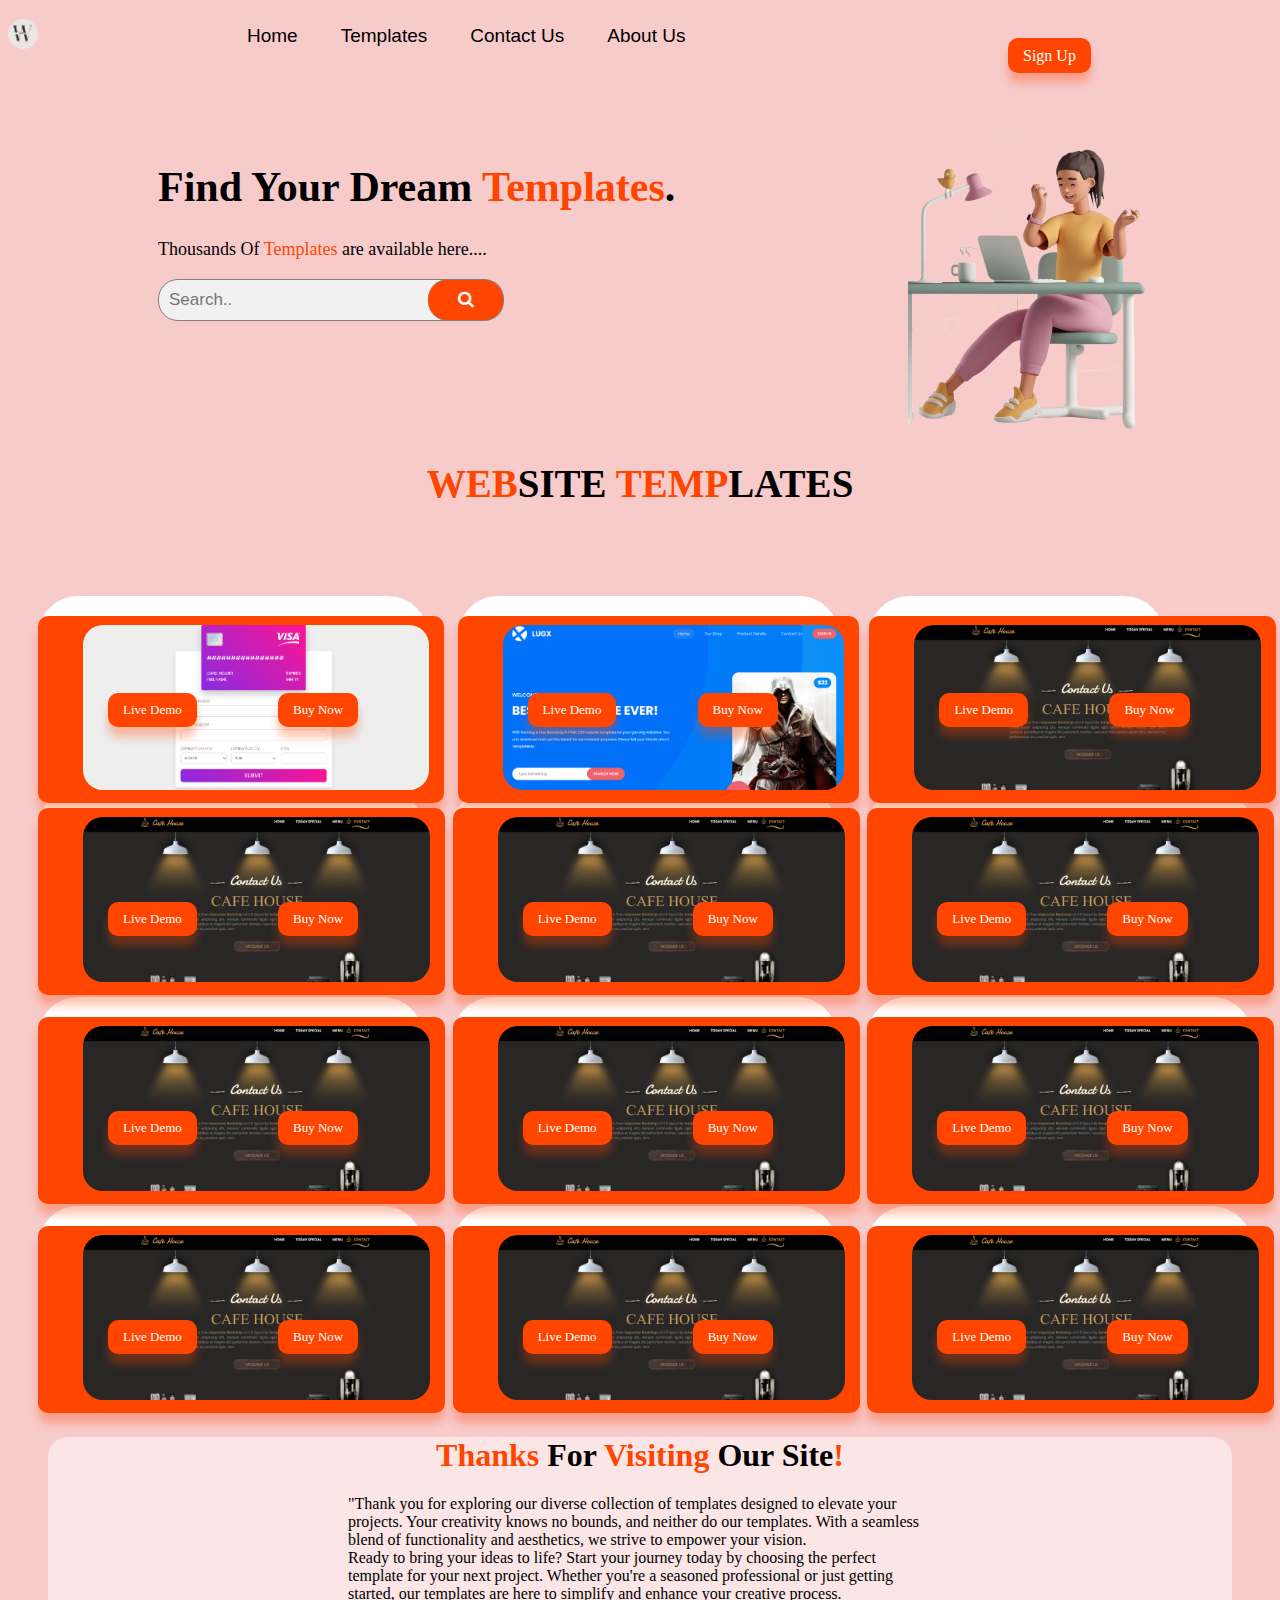
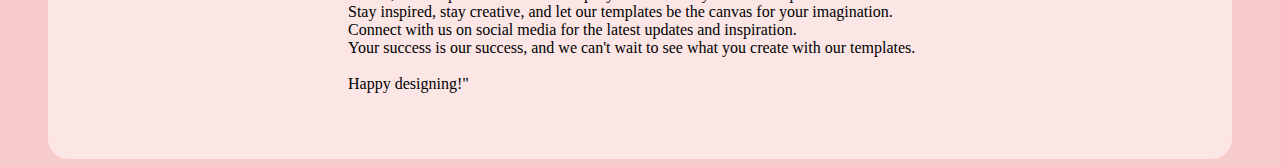
==== index.html @ ff994d34 "Add files via upload" ====
<!DOCTYPE html>
<html lang="en">
<head>
    <meta charset="UTF-8">
    <meta name="viewport" content="width=device-width, initial-scale=1.0">
    <title>Webzify</title>
    <link rel="icon" href="/img/webz.png">
    <link rel="stylesheet" href="/css/style.css">
    <link rel="stylesheet" href="https://cdnjs.cloudflare.com/ajax/libs/font-awesome/4.7.0/css/font-awesome.min.css">

</head>
<body>
<header>
    <div class="image">
        <img src="/img/webz.png">
   </div>

<div class="head">

    <div class="inner">
    <a href="#">Home</a>
    <a href="#">Templates</a>
    <a href="#">Contact Us</a>
    <a href="#">About Us</a>
</div>
</div>
 <!-- <span class="dot"></span>  -->
 <div class="mainsign">
   <div class="sign"><a href="signup.html">Sign Up</a></div> 
</div>
</header>

<div class="name">
<h1>Find Your Dream <span>Templates</span>.</h1>
<h2>Thousands Of  <span>Templates</span> are available here....</h2>
</div>

<form class="example" action="action_page.php">
  <input type="text" placeholder="Search.." name="search">
  <button type="submit"><i class="fa fa-search"></i></button>
</form>

<div class="mainimg">
    <img src="/img/zimg.png">
</div>

<div class="temphd">
    <h1><SPAN>WEB</SPAN>SITE <SPAN>TEMP</SPAN>LATES</h1>
</div>


    <div class="block">

<div class="container">
    <div class="hov">
    <a href="https://webzify-cc.netlify.app"><img src="/img/1temp.png"></a>
</div>
    <h2> ₹799</h2>
    <h4>Fully modernized Credit Card page for payments.</h4>
   <div class="cont2">
    <a href="https://webzify-cc.netlify.app" target="_blank">Live Demo</a>
   <div class="buy"> 
    <a href="#">Buy Now</a>
</div>
</div>

</div>

    <div class="container">
        <div class="hov">
          <a href="https://webzify-gamingsite.netlify.app/" target="_blank"><img src="/img/2temp.png"></a>  
        </div>

        
        <h2> ₹799</h2>
        <h4>Gaming site. Website to buy and wishlist games.</h4>
        <div class="cont2">
        <a href="https://webzify-gamingsite.netlify.app/" target="_blank">Live Demo</a>
        <div class="buy"> 
            <a href="#">Buy Now</a>
        </div>
    </div>
    </div>

    <div class="container">
        <div class="hov">
           <a href="https://webzify-cafe.netlify.app/" target="_blank"><img src="/img/3temp.png"> </a> 
        </div>        <h2> ₹799</h2>
        <h4>Cafe site. Webiste to order coffees.</h4>
        <div class="cont2">
        <a href="https://webzify-cafe.netlify.app/" target="_blank">Live Demo</a>
        <div class="buy"> 
            <a href="#">Buy Now</a>
        </div>
    </div>
    </div>
</div>

<div class="templates">
    <div class="container">
        <div class="hov">
            <a href="https://webzify-cafe.netlify.app/" target="_blank"><img src="/img/3temp.png"> </a> 
        </div>        <h2> ₹799</h2>
        <h4>Lorem ipsum dolor sit amet consectetur adipisicing.</h4>
        <div class="cont2">
            <a href="https://webzify-cafe.netlify.app/" target="_blank">Live Demo</a>
            <div class="buy"> 
                <a href="#">Buy Now</a>
            </div>
        </div>
        
    </div>
    <div class="container">
        <div class="hov">
            <a href="https://webzify-cafe.netlify.app/" target="_blank"><img src="/img/3temp.png"> </a> 
        </div>        <h2> ₹799</h2>
        <h4>Lorem ipsum dolor sit amet consectetur adipisicing.</h4>
        <div class="cont2">
            <a href="https://webzify-cafe.netlify.app/" target="_blank">Live Demo</a>
            <div class="buy"> 
                <a href="#">Buy Now</a>
            </div>
        </div>
        
    </div>
    <div class="container">
        <div class="hov">
            <a href="https://webzify-cafe.netlify.app/" target="_blank"><img src="/img/3temp.png"> </a> 
        </div>        <h2> ₹799</h2>
        <h4>Lorem ipsum dolor sit amet consectetur adipisicing.</h4>
        <div class="cont2">
            <a href="https://webzify-cafe.netlify.app/" target="_blank">Live Demo</a>
            <div class="buy"> 
                <a href="#">Buy Now</a>
            </div>
        </div>
        
    </div>
    
</div>
<div class="templates">
    <div class="container">
        <div class="hov">
            <a href="https://webzify-cafe.netlify.app/" target="_blank"><img src="/img/3temp.png"> </a> 
        </div>        <h2> ₹799</h2>
        <h4>Lorem ipsum dolor sit amet consectetur adipisicing.</h4>
        <div class="cont2">
            <a href="https://webzify-cafe.netlify.app/" target="_blank">Live Demo</a>
            <div class="buy"> 
                <a href="#">Buy Now</a>
            </div>
        </div>
        
    </div>
    <div class="container">
        <div class="hov">
            <a href="https://webzify-cafe.netlify.app/" target="_blank"><img src="/img/3temp.png"> </a> 
        </div>        <h2> ₹799</h2>
        <h4>Lorem ipsum dolor sit amet consectetur adipisicing.</h4>
        <div class="cont2">
            <a href="https://webzify-cafe.netlify.app/" target="_blank">Live Demo</a>
            <div class="buy"> 
                <a href="#">Buy Now</a>
            </div>
        </div>
        
    </div>
    <div class="container">
        <div class="hov">
            <a href="https://webzify-cafe.netlify.app/" target="_blank"><img src="/img/3temp.png"> </a> 
        </div>        <h2> ₹799</h2>
        <h4>Lorem ipsum dolor sit amet consectetur adipisicing.</h4>
        <div class="cont2">
            <a href="https://webzify-cafe.netlify.app/" target="_blank">Live Demo</a>
            <div class="buy"> 
                <a href="#">Buy Now</a>
            </div>
        </div>
        
        
    </div>
    
</div>
<div class="templates">
    <div class="container">
        <div class="hov">
            <a href="https://webzify-cafe.netlify.app/" target="_blank"><img src="/img/3temp.png"> </a> 
        </div>        <h2> ₹799</h2>
        <h4>Lorem ipsum dolor sit amet consectetur adipisicing.</h4>
        <div class="cont2">
            <a href="https://webzify-cafe.netlify.app/" target="_blank">Live Demo</a>
            <div class="buy"> 
                <a href="#">Buy Now</a>
            </div>
        </div>
    </div>
    <div class="container">
        <div class="hov">
            <a href="https://webzify-cafe.netlify.app/" target="_blank"><img src="/img/3temp.png"> </a> 
        </div>        <h2> ₹799</h2>
        <h4>Lorem ipsum dolor sit amet consectetur adipisicing.</h4>
        <div class="cont2">
            <a href="https://webzify-cafe.netlify.app/" target="_blank">Live Demo</a>
            <div class="buy"> 
                <a href="#">Buy Now</a>
            </div>
        </div>
        
    </div>
    <div class="container">
        <div class="hov">
            <a href="https://webzify-cafe.netlify.app/" target="_blank"><img src="/img/3temp.png"> </a> 
        </div>        <h2> ₹799</h2>
        <h4>Lorem ipsum dolor sit amet consectetur adipisicing.</h4>
        <div class="cont2">
            <a href="https://webzify-cafe.netlify.app/" target="_blank">Live Demo</a>
            <div class="buy"> 
                <a href="#">Buy Now</a>
            </div>
        </div>
        
    </div>
    
</div>





<div class="end">
    <div class="endc">
        <h1><span>Thanks</span> For <span>Visiting</span> Our Site<span>!</span></h1>

        <p>"Thank you for exploring our diverse collection of templates designed to elevate your projects. Your creativity knows no bounds, and neither do our templates.  With a seamless blend of functionality and aesthetics, we strive to empower your vision.
<br>
            Ready to bring your ideas to life? Start your journey today by choosing the perfect template for your next project. Whether you're a seasoned professional or just getting started, our templates are here to simplify and enhance your creative process.
            <br>           
            Stay inspired, stay creative, and let our templates be the canvas for your imagination. Connect with us on social media for the latest updates and inspiration.
            <br>          
            Your success is our success, and we can't wait to see what you create with our templates.
            <br>
            <br>      
            Happy designing!"</p>
    </div>

</div>
</body>
</html>
---- css/style.css ----
@import url(https://db.onlinewebfonts.com/c/6138beb83221f6eb46ed08543a304d1d?family=Twentieth+Century); 

body{
    background-color: rgba(226, 43, 43, 0.244);
}
  

.inner a{
    text-decoration: none;
    margin-left: 39px;
    font-size: 16px;
    font-family: 'Trebuchet MS', 'Lucida Sans Unicode', 'Lucida Grande', 'Lucida Sans', Arial, sans-serif;
    color: black;
}
.head{
    margin-left: 200px;  
    margin-top: -28px; 
}

.text a{
font-size: 22px;   
margin-left: 70px;

}
.image img{
    height: 34px;
    width: 34px;
    margin-top: 11px;
}
.inner :hover{
    text-decoration: none;
    margin-left: 39px;
    font-size: 16.2px;
    font-family: 'Trebuchet MS', 'Lucida Sans Unicode', 'Lucida Grande', 'Lucida Sans', Arial, sans-serif;
    color: rgb(111, 125, 255);
    transition: ease-in .2s;
}

.dot {
    height: 350px;
    width: 350px;
    background-color: rgba(255, 192, 203, 0.441);
    border-radius: 50%;
    display: inline-block;
    margin-top: 140px;
    margin-left: -173px;
    position: absolute;
    filter: blur(100p);
  }
 
.name {
    padding-top: 70px;
    padding-left: 150px;
    font-size: 21px;
    font-family: Twentieth Century;

}
.name span{
    color: orangered;
    font-family: Twentieth Century;
}
.mainimg img{
    height: 300px;
    margin-left: 1000px;
    margin-top: -190px;
}

.mainsign a{
    text-decoration: none;
    margin-left: 1300px;
    margin-top: -40px;
    background-color: orangered;
    color: white;
    padding-top: 9px ;
    padding-bottom: 9px ;
    padding-right: 15px ;
    padding-left: 15px ;
    border-radius: 10px;
    box-shadow: 0px 10px 10px rgba(255, 68, 0, 0.332);
}


* {
    box-sizing: border-box;
  }
  
  /* Style the search field */
  form.example input[type=text] {
    padding: 10px;
    font-size: 17px;
    border: 1px solid grey;
    float: left;
    width: 27%;
    background: #f1f1f1;
    margin-left: 150px;
    border-radius: 20px;

  }
  
  /* Style the submit button */
  form.example button {
    float: left;
    width: 6%;
    padding: 10px;
    background: orangered;
    color: white;
    font-size: 17px;
    border: 1px solid grey;
    border-left: none; /* Prevent double borders */
    cursor: pointer;
    border-radius: 20px;
    margin-left: -71px;
  }
  
  form.example button:hover {
    background: rgba(255, 68, 0, 0.804);
  }
  
  /* Clear floats */
  form.example::after {
    content: "";
    clear: both;
    display: table;
  }
  .name h2{
    padding-left: 0px;
    font-size:18px;
    padding-bottom: 4px;
    font-family: Twentieth Century;
    font-weight: lighter;
}

.temphd h1{
    font-family: Twentieth Century;
    text-align: center;
    font-size: 39px;
    margin-bottom: 90px;
}
.temphd SPAN{
    color: orangered;
}

.container img{
    height: 190px;
    margin-left: 40px;
    border-radius: 20px;
}


/* .hov :hover{
    height: 191px;
    margin-left: 40px;
    border-radius: 20px;
    transition: ease-in .2s;

} */

.container h4{
    padding-left:59px;
    font-weight: lighter;
    margin-top: 7px;
    font-family: Twentieth Century;
}

.cont2 a{
    text-decoration: none;
    background-color: orangered;
    color: white;
    margin-left: 70px;
    padding-top: 9px ;
    padding-bottom: 9px ;
    padding-right: 15px ;
    padding-left: 15px ;
    border-radius: 10px;
    box-shadow: 0px 10px 10px rgba(255, 68, 0, 0.332);
    font-size: 13px;
    position: absolute;

}
.container{
    background-color: rgb(255, 255, 255);
    margin-left: 40px;
    padding: 20px;
    padding-top: 20px;
    border-radius: 40px;
    padding-bottom: 50px;
    padding-left: 0px;
    margin-bottom: 50px;

}

.block{
    display: flex;
}

.templates{
 display:flex;
}

.container h2{
    color: black;
    text-align: center;
    font-weight: lighter;
    margin-bottom: -2px;
    margin-top: 4px;
    margin-left: 29px;
}

.buy a{
    text-decoration: none;
    background-color: orangered;
    color: white;
    margin-left: 280px;
    padding-top: 9px ;
    padding-bottom: 9px ;
    padding-right: 15px ;
    padding-left: 15px ;
    border-radius: 10px;
    box-shadow: 0px 10px 10px rgba(255, 68, 0, 0.332);
    font-size: 13px;
    margin-top: px;

}

.endc p{
    text-align: left;
    margin-right: 300px;
    margin-left: 300px;

}

.endc h1{
    text-align: center;
}

.end{
    background-color: rgba(255, 255, 255, 0.499);
    padding-bottom: 50px;
    margin-left: 50px;
    margin-right: 50px;
    border-radius: 20px;
}
.endc span{
    color: orangered;
}



@media only screen and (max-width: 1399px) {
    .inner a{
        text-decoration: none;
        margin-left: 39px;
        font-size: 19px;
        font-family: 'Trebuchet MS', 'Lucida Sans Unicode', 'Lucida Grande', 'Lucida Sans', Arial, sans-serif;
        color: black;
    }
    .head{
        margin-left: 200px;  
        margin-top: -28px; 
    }

    .buy a{
        text-decoration: none;
        background-color: orangered;
        color: white;
        margin-left: 240px;
        padding-top: 9px ;
        padding-bottom: 9px ;
        padding-right: 15px ;
        padding-left: 15px ;
        border-radius: 10px;
        box-shadow: 0px 10px 10px rgba(255, 68, 0, 0.332);
        font-size: 13px;
        margin-top: px;
    
    }


    .sign a{
        text-decoration: none;
        margin-left: 1000px;
        margin-top: 40px;
        background-color: orangered;
        color: white;
        padding-top: 9px ;
        padding-bottom: 9px ;
        padding-right: 15px ;
        padding-left: 15px ;
        border-radius: 10px;
        box-shadow: 0px 10px 10px rgba(255, 68, 0, 0.332);
    }
    
.container img{
    height: 165px;
    margin-left: 30px;
    border-radius: 20px;
}

.container h4{
    padding-left:51px;
    font-weight: lighter;
    margin-top: 7px;
    font-family: Twentieth Century;
}

.image img{
    height: 30px;
    width: 30px;
    border-radius: 40px;
    margin-top: 11px;
    
}

.container a{
    text-decoration: none;
    background-color: orangered;
    color: white;
    padding-top: 9px ;
    padding-bottom: 9px ;
    padding-right: 15px ;
    padding-left: 15px ;
    border-radius: 10px;
    box-shadow: 0px 10px 10px rgba(255, 68, 0, 0.332);
    font-size: 13px;
    position: absolute;
    margin-right: 10px;
 
}
.container{
    background-color: rgb(255, 255, 255);
    margin-left: 30px;
    padding: 20px;
    padding-top: 20px;
    border-radius: 40px;
    padding-bottom: 45px;
    padding-left: 0px;
    margin-bottom: 50px;
}

.block{
    display: flex;
    margin-right: 20px;
}

.endc p{
    text-align: left;
    margin-right: 300px;
    margin-left: 300px;

}

.endc h1{
    text-align: center;
}

.end{
    background-color: rgba(255, 255, 255, 0.499);
    padding-bottom: 50px;
    margin-left: 40px;
    margin-right: 40px;
    border-radius: 20px;
}
.endc span{
    color: orangered;
}

.templates{
    display:flex;
    margin-right: 20px;
   }
   .mainimg img{
    height: 300px;
    margin-left: 900px;
    margin-top: -190px;
}

}

@media only screen and (max-width: 1110px) {

    .end{
        background-color: rgba(255, 255, 255, 0.499);
        padding-bottom: 50px;
        margin-left: 50px;
        margin-right: 10px;
        border-radius: 20px;
    }
    .sign a{
        text-decoration: none;
        margin-left: 950px;
        margin-top: 40px;
        background-color: orangered;
        color: white;
        padding-top: 9px ;
        padding-bottom: 9px ;
        padding-right: 15px ;
        padding-left: 15px ;
        border-radius: 10px;
        box-shadow: 0px 10px 10px rgba(255, 68, 0, 0.332);
    }

    .mainimg img{
        height: 300px;
        margin-left: 900px;
        margin-top: -190px;
    }
    form.example button {
        float: left;
        width: 7%;
        padding: 10px;
        background: orangered;
        color: white;
        font-size: 17px;
        border: 1px solid grey;
        border-left: none; /* Prevent double borders */
        cursor: pointer;
        border-radius: 20px;
        margin-left: -71px;
      }
      .container{
        background-color: rgb(255, 255, 255);
        margin-left: 10px;
        padding: 20px;
        padding-top: 20px;
        border-radius: 40px;
        padding-bottom: 45px;
        padding-left: 0px;
        margin-bottom: 50px;
    }
}

@media only screen and (max-width: 1030px) {

    .sign a{
        text-decoration: none;
        margin-left: 840px;
        margin-top: 40px;
        background-color: orangered;
        color: white;
        padding-top: 9px ;
        padding-bottom: 9px ;
        padding-right: 15px ;
        padding-left: 15px ;
        border-radius: 10px;
        box-shadow: 0px 10px 10px rgba(255, 68, 0, 0.332);
    }



}

@media only screen and (max-width: 500px) {
    .inner a{
        text-decoration: none;
        margin-left: 19px;
        font-size: 29px;
        font-family: 'Trebuchet MS', 'Lucida Sans Unicode', 'Lucida Grande', 'Lucida Sans', Arial, sans-serif;
        color: black;
    }
    .head{
        margin-left: 25px;
        margin-top: 8px; 
        
    }

}
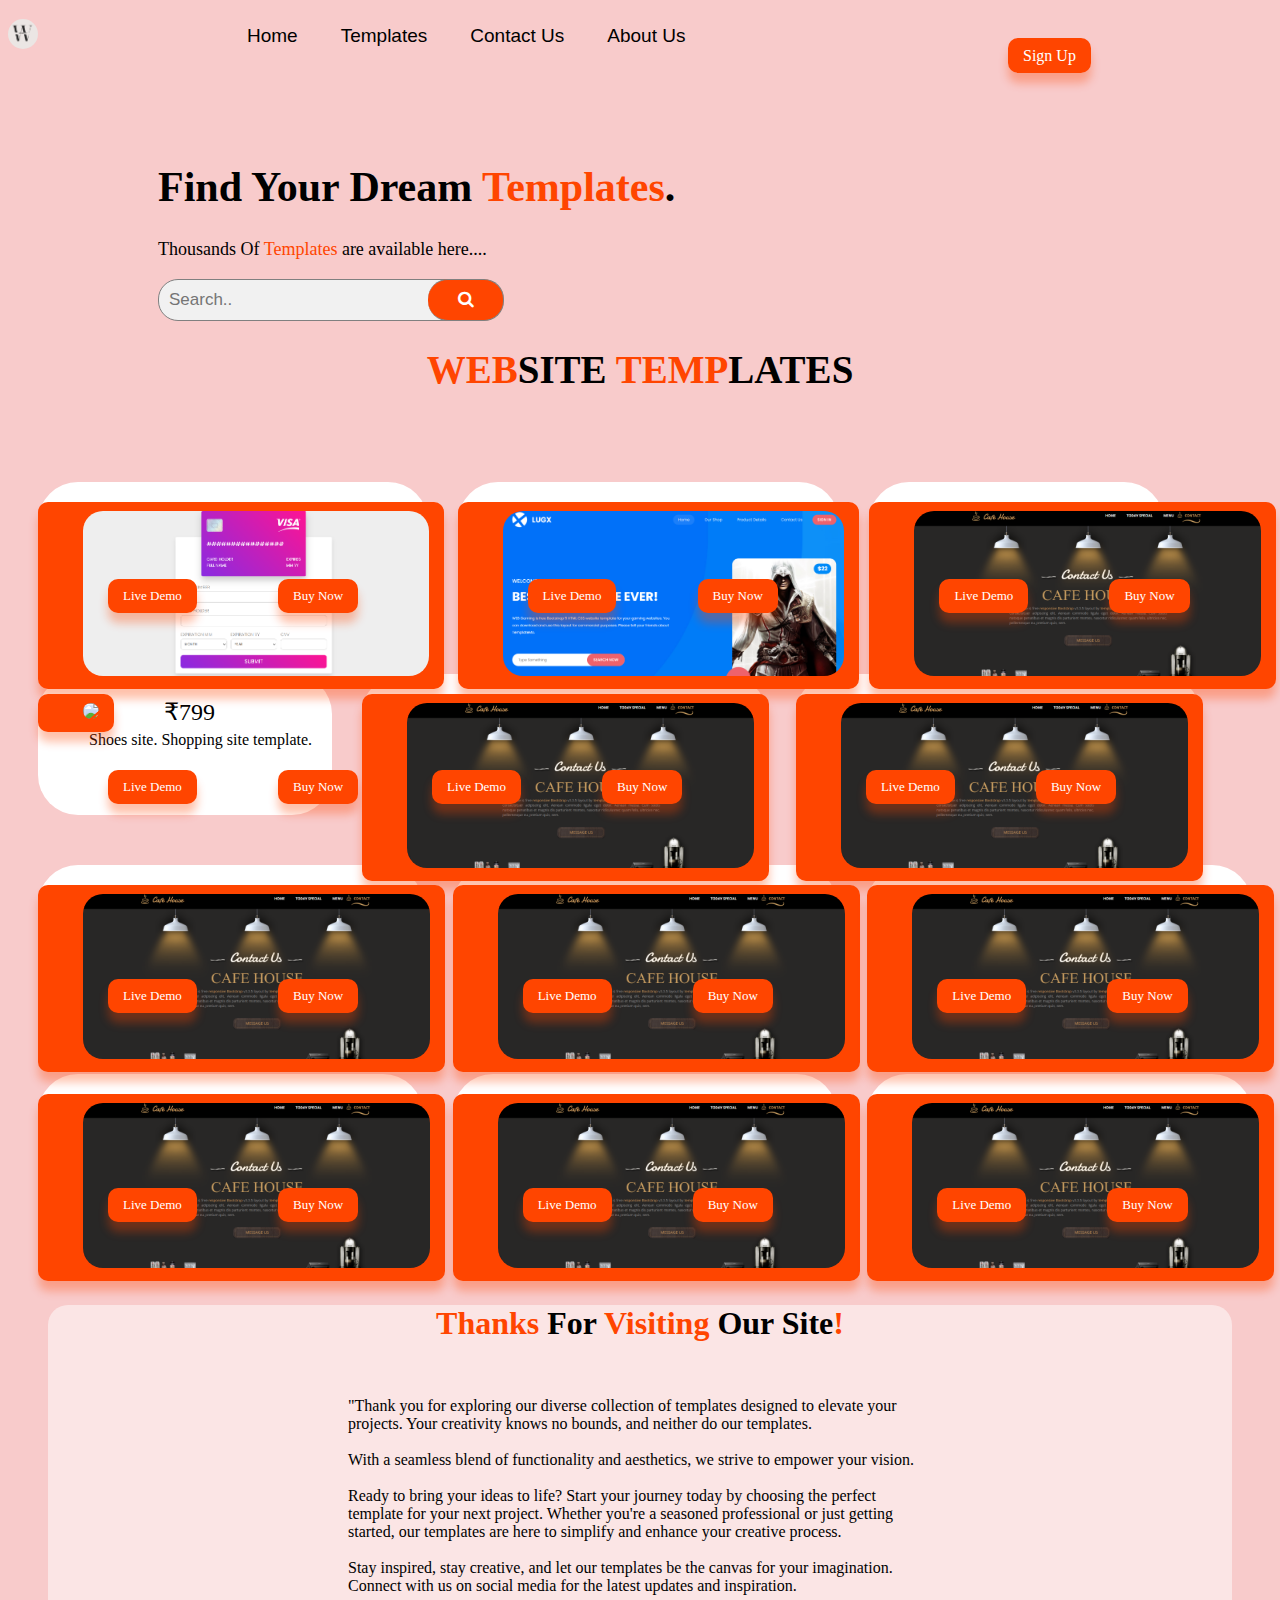
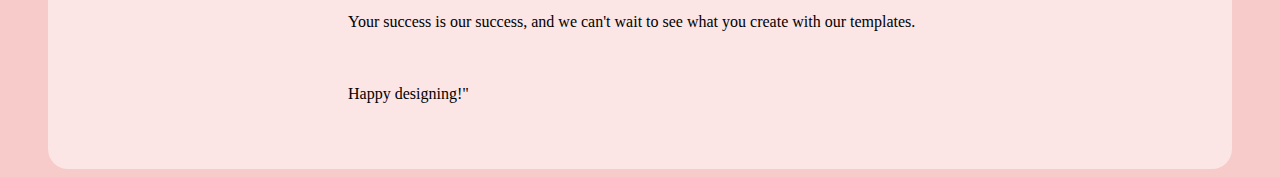
==== commit 82161471: "Add files via upload" ====
--- a/index.html
+++ b/index.html
@@ -39,15 +39,15 @@
   <input type="text" placeholder="Search.." name="search">
   <button type="submit"><i class="fa fa-search"></i></button>
 </form>
-
+<!-- 
 <div class="mainimg">
     <img src="/img/zimg.png">
-</div>
+</div> -->
 
 <div class="temphd">
     <h1><SPAN>WEB</SPAN>SITE <SPAN>TEMP</SPAN>LATES</h1>
 </div>
-
+<div class="alltemps">
 
     <div class="block">
 
@@ -55,14 +55,15 @@
     <div class="hov">
     <a href="https://webzify-cc.netlify.app"><img src="/img/1temp.png"></a>
 </div>
-    <h2> ₹799</h2>
+    <h2> ₹199</h2>
     <h4>Fully modernized Credit Card page for payments.</h4>
    <div class="cont2">
     <a href="https://webzify-cc.netlify.app" target="_blank">Live Demo</a>
-   <div class="buy"> 
-    <a href="#">Buy Now</a>
-</div>
-</div>
+</div>
+    <div class="buy"> 
+    <a href="buy.html">Buy Now</a>
+</div>
+
 
 </div>
 
@@ -72,12 +73,12 @@
         </div>
 
         
-        <h2> ₹799</h2>
+        <h2> ₹299</h2>
         <h4>Gaming site. Website to buy and wishlist games.</h4>
         <div class="cont2">
         <a href="https://webzify-gamingsite.netlify.app/" target="_blank">Live Demo</a>
         <div class="buy"> 
-            <a href="#">Buy Now</a>
+            <a href="buy.html">Buy Now</a>
         </div>
     </div>
     </div>
@@ -85,95 +86,95 @@
     <div class="container">
         <div class="hov">
            <a href="https://webzify-cafe.netlify.app/" target="_blank"><img src="/img/3temp.png"> </a> 
-        </div>        <h2> ₹799</h2>
+        </div>        <h2> ₹199</h2>
         <h4>Cafe site. Webiste to order coffees.</h4>
         <div class="cont2">
         <a href="https://webzify-cafe.netlify.app/" target="_blank">Live Demo</a>
         <div class="buy"> 
-            <a href="#">Buy Now</a>
-        </div>
-    </div>
-    </div>
-</div>
-
-<div class="templates">
-    <div class="container">
-        <div class="hov">
-            <a href="https://webzify-cafe.netlify.app/" target="_blank"><img src="/img/3temp.png"> </a> 
-        </div>        <h2> ₹799</h2>
-        <h4>Lorem ipsum dolor sit amet consectetur adipisicing.</h4>
-        <div class="cont2">
-            <a href="https://webzify-cafe.netlify.app/" target="_blank">Live Demo</a>
-            <div class="buy"> 
-                <a href="#">Buy Now</a>
-            </div>
-        </div>
-        
-    </div>
-    <div class="container">
-        <div class="hov">
-            <a href="https://webzify-cafe.netlify.app/" target="_blank"><img src="/img/3temp.png"> </a> 
-        </div>        <h2> ₹799</h2>
-        <h4>Lorem ipsum dolor sit amet consectetur adipisicing.</h4>
-        <div class="cont2">
-            <a href="https://webzify-cafe.netlify.app/" target="_blank">Live Demo</a>
-            <div class="buy"> 
-                <a href="#">Buy Now</a>
-            </div>
-        </div>
-        
-    </div>
-    <div class="container">
-        <div class="hov">
-            <a href="https://webzify-cafe.netlify.app/" target="_blank"><img src="/img/3temp.png"> </a> 
-        </div>        <h2> ₹799</h2>
-        <h4>Lorem ipsum dolor sit amet consectetur adipisicing.</h4>
-        <div class="cont2">
-            <a href="https://webzify-cafe.netlify.app/" target="_blank">Live Demo</a>
-            <div class="buy"> 
-                <a href="#">Buy Now</a>
+            <a href="buy.html">Buy Now</a>
+        </div>
+    </div>
+    </div>
+</div>
+
+<div class="block">
+    <div class="container">
+        <div class="hov">
+            <a href="https://webzify-shoessite.netlify.app/" target="_blank"><img src="/img/4temp.png"> </a> 
+        </div>        <h2> ₹799</h2>
+        <h4>Shoes site. Shopping site template.</h4>
+        <div class="cont2">
+            <a href="https://webzify-shoessite.netlify.app/" target="_blank">Live Demo</a>
+            <div class="buy"> 
+                <a href="buy.html">Buy Now</a>
+            </div>
+        </div>
+        
+    </div>
+    <div class="container">
+        <div class="hov">
+            <a href="https://webzify-cafe.netlify.app/" target="_blank"><img src="/img/3temp.png"> </a> 
+        </div>        <h2> ₹799</h2>
+        <h4>Lorem ipsum dolor sit amet consectetur adipisicing.</h4>
+        <div class="cont2">
+            <a href="https://webzify-cafe.netlify.app/" target="_blank">Live Demo</a>
+            <div class="buy"> 
+                <a href="buy.html">Buy Now</a>
+            </div>
+        </div>
+        
+    </div>
+    <div class="container">
+        <div class="hov">
+            <a href="https://webzify-cafe.netlify.app/" target="_blank"><img src="/img/3temp.png"> </a> 
+        </div>        <h2> ₹799</h2>
+        <h4>Lorem ipsum dolor sit amet consectetur adipisicing.</h4>
+        <div class="cont2">
+            <a href="https://webzify-cafe.netlify.app/" target="_blank">Live Demo</a>
+            <div class="buy"> 
+                <a href="buy.html">Buy Now</a>
             </div>
         </div>
         
     </div>
     
 </div>
-<div class="templates">
-    <div class="container">
-        <div class="hov">
-            <a href="https://webzify-cafe.netlify.app/" target="_blank"><img src="/img/3temp.png"> </a> 
-        </div>        <h2> ₹799</h2>
-        <h4>Lorem ipsum dolor sit amet consectetur adipisicing.</h4>
-        <div class="cont2">
-            <a href="https://webzify-cafe.netlify.app/" target="_blank">Live Demo</a>
-            <div class="buy"> 
-                <a href="#">Buy Now</a>
-            </div>
-        </div>
-        
-    </div>
-    <div class="container">
-        <div class="hov">
-            <a href="https://webzify-cafe.netlify.app/" target="_blank"><img src="/img/3temp.png"> </a> 
-        </div>        <h2> ₹799</h2>
-        <h4>Lorem ipsum dolor sit amet consectetur adipisicing.</h4>
-        <div class="cont2">
-            <a href="https://webzify-cafe.netlify.app/" target="_blank">Live Demo</a>
-            <div class="buy"> 
-                <a href="#">Buy Now</a>
-            </div>
-        </div>
-        
-    </div>
-    <div class="container">
-        <div class="hov">
-            <a href="https://webzify-cafe.netlify.app/" target="_blank"><img src="/img/3temp.png"> </a> 
-        </div>        <h2> ₹799</h2>
-        <h4>Lorem ipsum dolor sit amet consectetur adipisicing.</h4>
-        <div class="cont2">
-            <a href="https://webzify-cafe.netlify.app/" target="_blank">Live Demo</a>
-            <div class="buy"> 
-                <a href="#">Buy Now</a>
+<div class="block">
+    <div class="container">
+        <div class="hov">
+            <a href="https://webzify-cafe.netlify.app/" target="_blank"><img src="/img/3temp.png"> </a> 
+        </div>        <h2> ₹799</h2>
+        <h4>Lorem ipsum dolor sit amet consectetur adipisicing.</h4>
+        <div class="cont2">
+            <a href="https://webzify-cafe.netlify.app/" target="_blank">Live Demo</a>
+            <div class="buy"> 
+                <a href="buy.html">Buy Now</a>
+            </div>
+        </div>
+        
+    </div>
+    <div class="container">
+        <div class="hov">
+            <a href="https://webzify-cafe.netlify.app/" target="_blank"><img src="/img/3temp.png"> </a> 
+        </div>        <h2> ₹799</h2>
+        <h4>Lorem ipsum dolor sit amet consectetur adipisicing.</h4>
+        <div class="cont2">
+            <a href="https://webzify-cafe.netlify.app/" target="_blank">Live Demo</a>
+            <div class="buy"> 
+                <a href="buy.html">Buy Now</a>
+            </div>
+        </div>
+        
+    </div>
+    <div class="container">
+        <div class="hov">
+            <a href="https://webzify-cafe.netlify.app/" target="_blank"><img src="/img/3temp.png"> </a> 
+        </div>        <h2> ₹799</h2>
+        <h4>Lorem ipsum dolor sit amet consectetur adipisicing.</h4>
+        <div class="cont2">
+            <a href="https://webzify-cafe.netlify.app/" target="_blank">Live Demo</a>
+            <div class="buy"> 
+                <a href="buy.html">Buy Now</a>
             </div>
         </div>
         
@@ -181,48 +182,48 @@
     </div>
     
 </div>
-<div class="templates">
-    <div class="container">
-        <div class="hov">
-            <a href="https://webzify-cafe.netlify.app/" target="_blank"><img src="/img/3temp.png"> </a> 
-        </div>        <h2> ₹799</h2>
-        <h4>Lorem ipsum dolor sit amet consectetur adipisicing.</h4>
-        <div class="cont2">
-            <a href="https://webzify-cafe.netlify.app/" target="_blank">Live Demo</a>
-            <div class="buy"> 
-                <a href="#">Buy Now</a>
-            </div>
-        </div>
-    </div>
-    <div class="container">
-        <div class="hov">
-            <a href="https://webzify-cafe.netlify.app/" target="_blank"><img src="/img/3temp.png"> </a> 
-        </div>        <h2> ₹799</h2>
-        <h4>Lorem ipsum dolor sit amet consectetur adipisicing.</h4>
-        <div class="cont2">
-            <a href="https://webzify-cafe.netlify.app/" target="_blank">Live Demo</a>
-            <div class="buy"> 
-                <a href="#">Buy Now</a>
-            </div>
-        </div>
-        
-    </div>
-    <div class="container">
-        <div class="hov">
-            <a href="https://webzify-cafe.netlify.app/" target="_blank"><img src="/img/3temp.png"> </a> 
-        </div>        <h2> ₹799</h2>
-        <h4>Lorem ipsum dolor sit amet consectetur adipisicing.</h4>
-        <div class="cont2">
-            <a href="https://webzify-cafe.netlify.app/" target="_blank">Live Demo</a>
-            <div class="buy"> 
-                <a href="#">Buy Now</a>
+<div class="block">
+    <div class="container">
+        <div class="hov">
+            <a href="https://webzify-cafe.netlify.app/" target="_blank"><img src="/img/3temp.png"> </a> 
+        </div>        <h2> ₹799</h2>
+        <h4>Lorem ipsum dolor sit amet consectetur adipisicing.</h4>
+        <div class="cont2">
+            <a href="https://webzify-cafe.netlify.app/" target="_blank">Live Demo</a>
+            <div class="buy"> 
+                <a href="buy.html">Buy Now</a>
+            </div>
+        </div>
+    </div>
+    <div class="container">
+        <div class="hov">
+            <a href="https://webzify-cafe.netlify.app/" target="_blank"><img src="/img/3temp.png"> </a> 
+        </div>        <h2> ₹799</h2>
+        <h4>Lorem ipsum dolor sit amet consectetur adipisicing.</h4>
+        <div class="cont2">
+            <a href="https://webzify-cafe.netlify.app/" target="_blank">Live Demo</a>
+            <div class="buy"> 
+                <a href="buy.html">Buy Now</a>
+            </div>
+        </div>
+        
+    </div>
+    <div class="container">
+        <div class="hov">
+            <a href="https://webzify-cafe.netlify.app/" target="_blank"><img src="/img/3temp.png"> </a> 
+        </div>        <h2> ₹799</h2>
+        <h4>Lorem ipsum dolor sit amet consectetur adipisicing.</h4>
+        <div class="cont2">
+            <a href="https://webzify-cafe.netlify.app/" target="_blank">Live Demo</a>
+            <div class="buy"> 
+                <a href="buy.html">Buy Now</a>
             </div>
         </div>
         
     </div>
     
 </div>
-
+</div>
 
 
 
@@ -230,16 +231,25 @@
 <div class="end">
     <div class="endc">
         <h1><span>Thanks</span> For <span>Visiting</span> Our Site<span>!</span></h1>
-
-        <p>"Thank you for exploring our diverse collection of templates designed to elevate your projects. Your creativity knows no bounds, and neither do our templates.  With a seamless blend of functionality and aesthetics, we strive to empower your vision.
+                   
+        <br>    
+        <p>"Thank you for exploring our diverse collection of templates designed to elevate your projects. Your creativity knows no bounds, and neither do our templates.<br>           
+            <br>      With a seamless blend of functionality and aesthetics, we strive to empower your vision.<br>           
+            
 <br>
             Ready to bring your ideas to life? Start your journey today by choosing the perfect template for your next project. Whether you're a seasoned professional or just getting started, our templates are here to simplify and enhance your creative process.
             <br>           
+                     
+            <br>           
             Stay inspired, stay creative, and let our templates be the canvas for your imagination. Connect with us on social media for the latest updates and inspiration.
+                   
+            <br>          
             <br>          
             Your success is our success, and we can't wait to see what you create with our templates.
+            
             <br>
-            <br>      
+            <br>  <br>           
+            <br>        
             Happy designing!"</p>
     </div>
 
